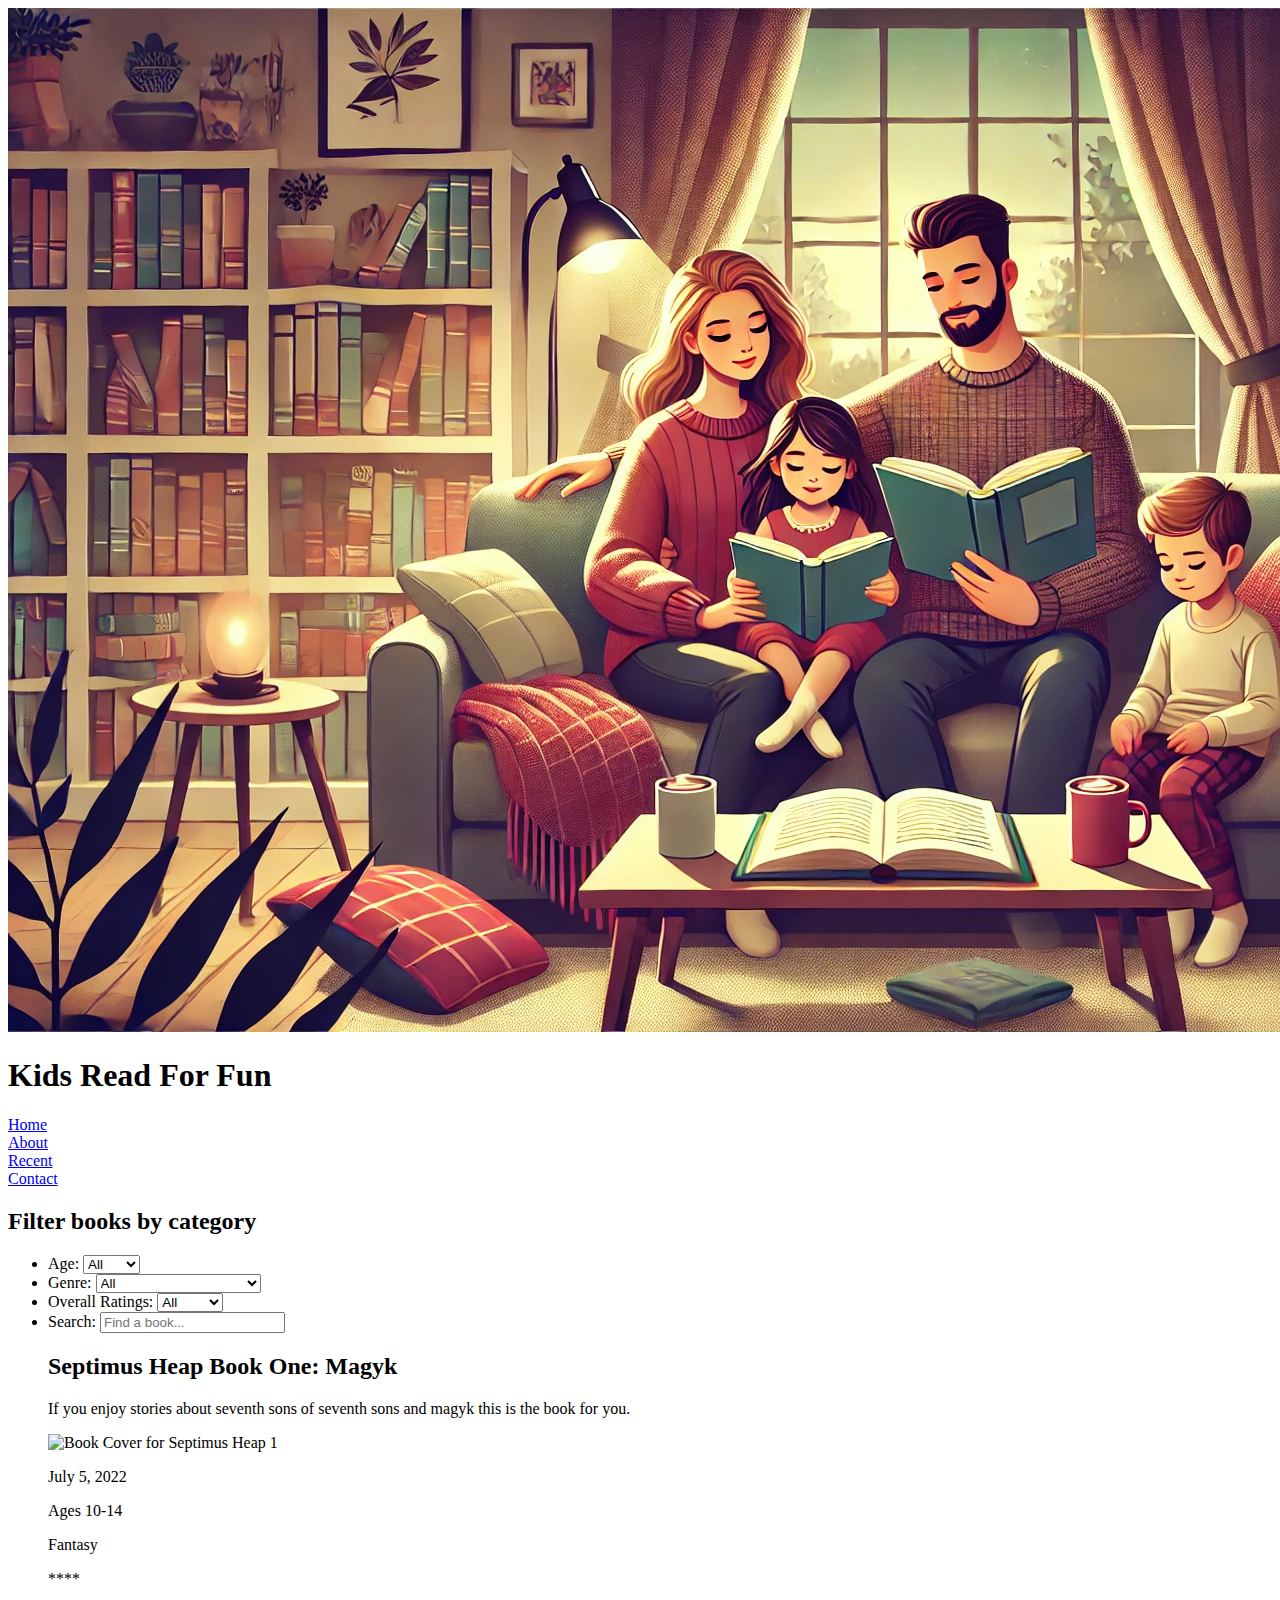
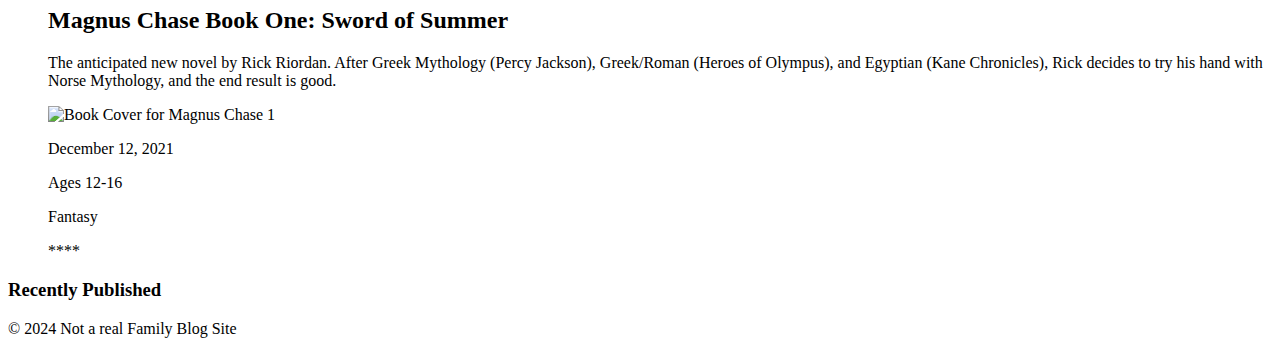
==== Book Review Website/index.html @ c55071a5 "Directory Creation for all projects" ====
<!DOCTYPE HTML>
<html lang = "en">
    <head>
        <meta charset = "UTF-8">
        <title>Family Book Blog</title>
        <meta name = "viewport" content = "width=device-width, initial-scale=1.0">
        <meta name = "description" content = "A family blog for commenting and rating books">
        <meta name = "author" content = "Landon Stucki, Web Developer">
        <link rel ="stylesheet" href = "styles.css">
        <script src = "script.js"></script>
    </head>
    <body>
        <header>
            <img src="familybanner.png" alt ="Family Reading Together" class = "family-banner">
            <h1>Kids Read For Fun</h1>
        </header>

        <nav>
            <li><a href = "index.html">Home</a></li>
            <li><a href = "about.html">About</a></li>
            <li><a href = "recent.html">Recent</a></li>
            <li><a href = "contact.html">Contact</a></li>
        </nav>

        <main>
            <section aria-labelledby="filter-heading" class="filter-section">
                <h2 id="filter-heading">Filter books by category</h2>
                <ul>
                    <li>
                <label for="Age-filter">Age: </label>
                <select id="Age-filter">
                    <option value="all-ages">All</option>
                    <option value="chapter-books">7-9</option>
                    <option value="middle-grade">8-12</option>
                    <option value="young-adults">12-18</option>
                    <option value="new-adults">18-25</option>
                </select>
                </li>
                <li>
                    <label for="genre-filter">Genre:</label>
                    <select id="genre-filter">
                        <option value="all-genres">All</option>
                        <option value="fiction">Fiction</option>
                        <option value="non-fiction">Non-Fiction</option>
                        <option value="mystery-thriller">Mystery/Thriller</option>
                        <option value="romance">Romance</option>
                        <option value="science-fiction-fantasy">Science-Fiction/Fantasy</option>
                    </select>
                    </li>
                    <li>
                        <label for="ratings-filter">Overall Ratings:</label>
                        <select id="ratings-filter">
                            <option value="all-ratings">All</option>
                            <option value="1-star">1 Star+</option>
                            <option value="2-star">2 Star+</option>
                            <option value="3-star">3 Star+</option>
                            <option value="4-star">4 Star+</option>
                            <option value="5-star">5 Star+</option>
                        </select>
                        </li>
                <li>
                    <label for search-bar> Search: </label>
                    <input type = "text" id = "search-bar" placeholder ="Find a book...">
                </li>
                </ul>

                <section aria-labelledby="displayed-books" class="books-section">
                    <ul>
                        <h2>Septimus Heap Book One: Magyk</h2>
                        <p class = "description">If you enjoy stories about seventh sons of seventh sons and magyk this is the book for you.</p>
                        <img src ="https://upload.wikimedia.org/wikipedia/en/5/5f/Magkycover2.jpg" alt="Book Cover for Septimus Heap 1"class="book-image">
                        <p class = "book-date">July 5, 2022</p>
                        <p class = "book-ages">Ages 10-14</p>
                        <p class = "book-genre">Fantasy</p>
                        <p class = "book-stars">****</p>
                    </ul>
                    <ul>
                        <h2>Magnus Chase Book One: Sword of Summer</h2>
                        <p class = "description">The anticipated new novel by Rick Riordan. After Greek Mythology (Percy Jackson), Greek/Roman (Heroes of Olympus), and Egyptian (Kane Chronicles),
                            Rick decides to try his hand with Norse Mythology, and the end result is good.
                        </p>
                        <img src = "https://books.google.com/books/content/images/frontcover/xWuyBAAAQBAJ?fife=w300" alt="Book Cover for Magnus Chase 1">
                        <p class = "book-date">December 12, 2021</p>
                        <p class = "book-ages">Ages 12-16</p>
                        <p class = "book-genre">Fantasy</p>
                        <p class = "book-stars">****</p>
                    </ul>
                </section>
                
                <secton aria-labelledby="recently-published" class = "recent-section">
                    <h3>Recently Published</h3>
                </secton>
        </main>

        <footer>
            <p>&copy; 2024 Not a real Family Blog Site</p>
        </footer>
    </body>
</html>
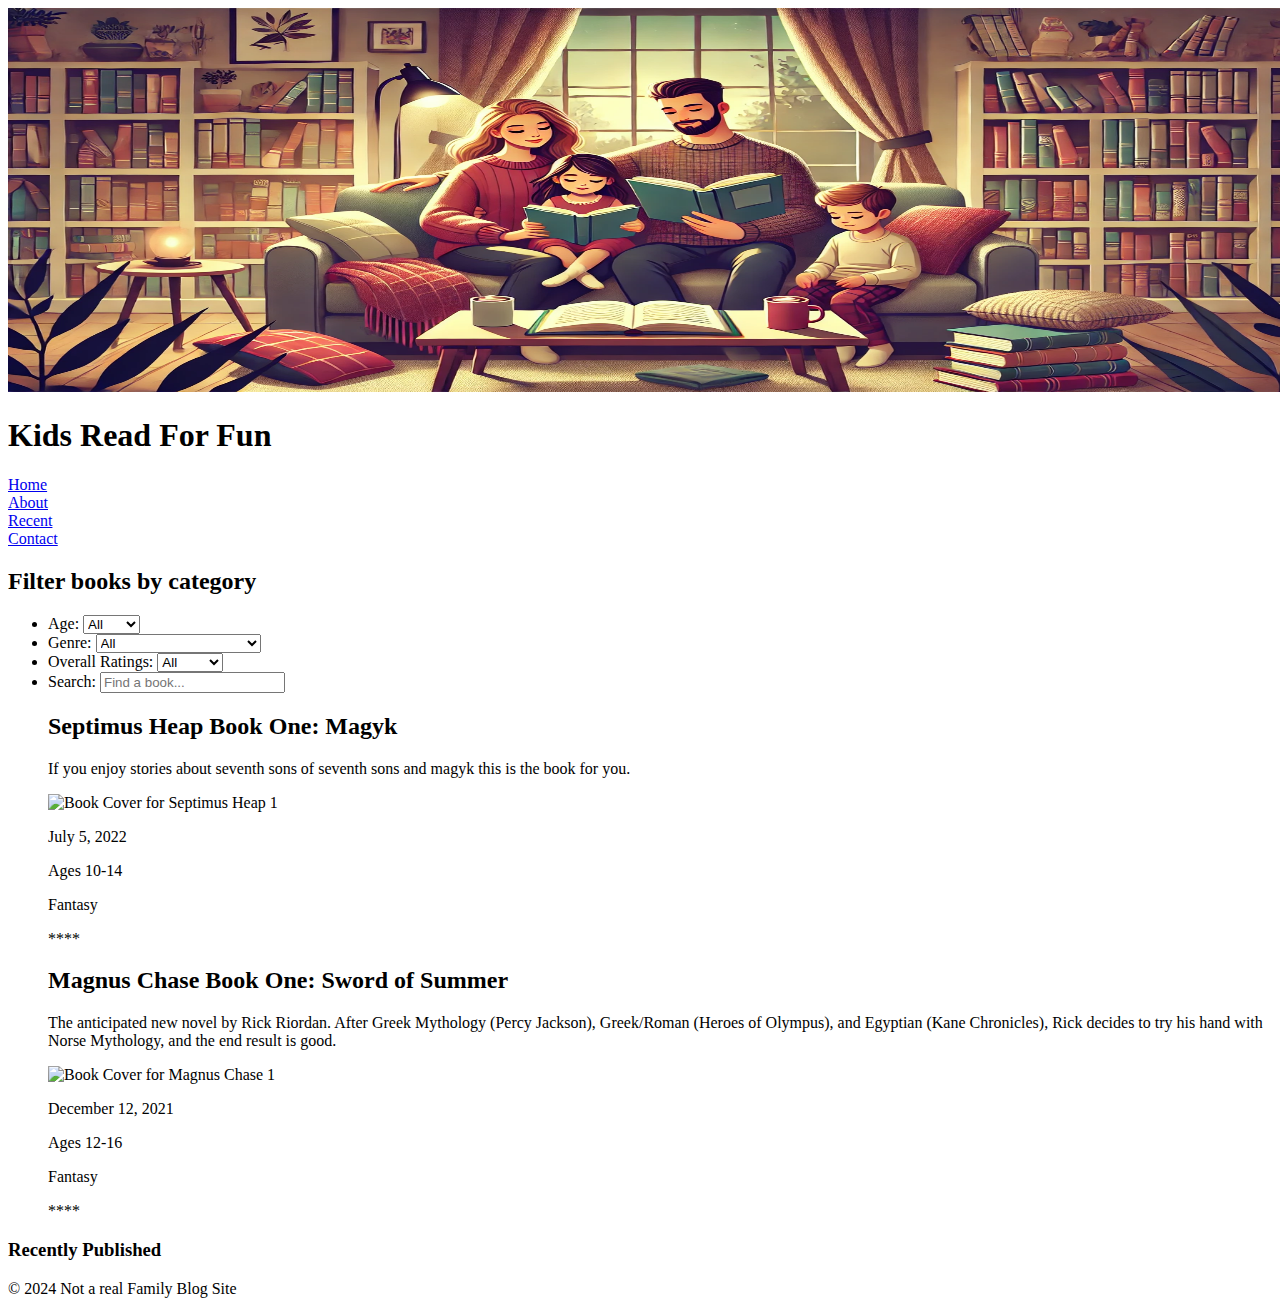
==== commit 843bb90d: "Finished Contact Page and Shop Page and added DYNAMIC SHOP UPDATES" ====
--- a/Book Review Website/index.html
+++ b/Book Review Website/index.html
@@ -10,6 +10,7 @@
         <script src = "script.js"></script>
     </head>
     <body>
+        <div class = "main-container">
         <header>
             <img src="familybanner.png" alt ="Family Reading Together" class = "family-banner">
             <h1>Kids Read For Fun</h1>
@@ -95,5 +96,6 @@
         <footer>
             <p>&copy; 2024 Not a real Family Blog Site</p>
         </footer>
+        </div>
     </body>
 </html>--- a/Book Review Website/styles.css
+++ b/Book Review Website/styles.css
@@ -0,0 +1,5 @@
+
+.family-banner{
+    width: 100vw;
+    height: 30vw;
+}